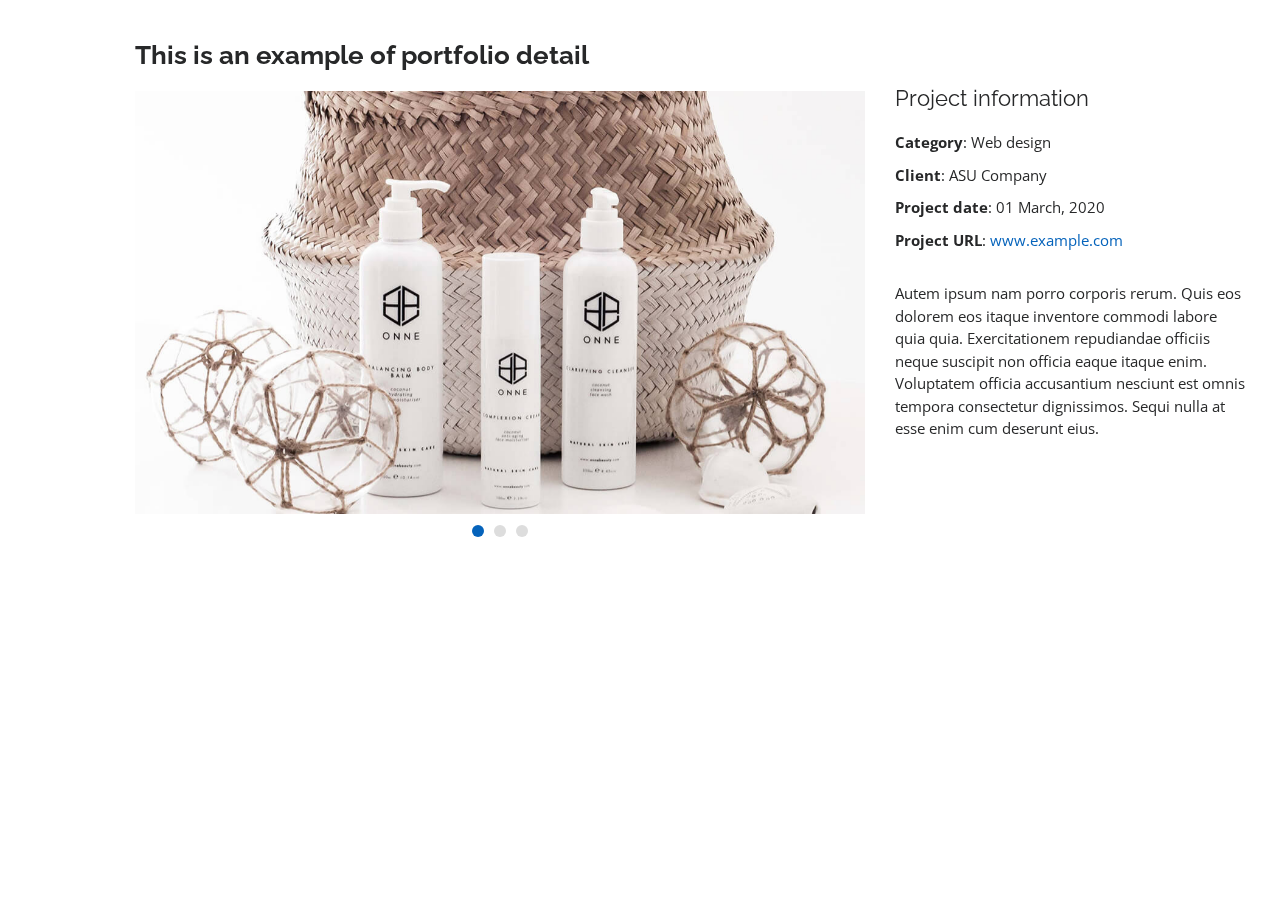
==== portfolio-details.html @ 49fe1ab7 "Add files via upload" ====
<!DOCTYPE html>
<html lang="en">

<head>
  <meta charset="utf-8">
  <meta content="width=device-width, initial-scale=1.0" name="viewport">

  <title>Portfolio Details - Personal Bootstrap Template</title>
  <meta content="" name="descriptison">
  <meta content="" name="keywords">

  <!-- Favicons -->
  <link href="assets/img/favicon.png" rel="icon">
  <link href="assets/img/apple-touch-icon.png" rel="apple-touch-icon">

  <!-- Google Fonts -->
  <link href="https://fonts.googleapis.com/css?family=Open+Sans:300,300i,400,400i,600,600i,700,700i|Raleway:300,300i,400,400i,500,500i,600,600i,700,700i|Poppins:300,300i,400,400i,500,500i,600,600i,700,700i" rel="stylesheet">

  <!-- Vendor CSS Files -->
  <link href="assets/vendor/bootstrap/css/bootstrap.min.css" rel="stylesheet">
  <link href="assets/vendor/icofont/icofont.min.css" rel="stylesheet">
  <link href="assets/vendor/boxicons/css/boxicons.min.css" rel="stylesheet">
  <link href="assets/vendor/venobox/venobox.css" rel="stylesheet">
  <link href="assets/vendor/owl.carousel/assets/owl.carousel.min.css" rel="stylesheet">
  <link href="assets/vendor/aos/aos.css" rel="stylesheet">

  <!-- Template Main CSS File -->
  <link href="assets/css/style.css" rel="stylesheet">
</head>

<body>

  <main id="main">

    <!-- ======= Portfolio Details ======= -->
    <section id="portfolio-details" class="portfolio-details">
      <div class="container" data-aos="fade-up">

        <div class="row">

          <div class="col-lg-8">
            <h2 class="portfolio-title">This is an example of portfolio detail</h2>
            <div class="owl-carousel portfolio-details-carousel">
              <img src="assets/img/portfolio/portfolio-details-1.jpg" class="img-fluid" alt="">
              <img src="assets/img/portfolio/portfolio-details-2.jpg" class="img-fluid" alt="">
              <img src="assets/img/portfolio/portfolio-details-3.jpg" class="img-fluid" alt="">
            </div>
          </div>

          <div class="col-lg-4 portfolio-info">
            <h3>Project information</h3>
            <ul>
              <li><strong>Category</strong>: Web design</li>
              <li><strong>Client</strong>: ASU Company</li>
              <li><strong>Project date</strong>: 01 March, 2020</li>
              <li><strong>Project URL</strong>: <a href="#">www.example.com</a></li>
            </ul>

            <p>
              Autem ipsum nam porro corporis rerum. Quis eos dolorem eos itaque inventore commodi labore quia quia. Exercitationem repudiandae officiis neque suscipit non officia eaque itaque enim. Voluptatem officia accusantium nesciunt est omnis tempora consectetur dignissimos. Sequi nulla at esse enim cum deserunt eius.
            </p>
          </div>

        </div>

      </div>
    </section><!-- End Portfolio Details -->

  </main><!-- End #main -->

  <a href="#" class="back-to-top"><i class="bx bx-up-arrow-alt"></i></a>
  <div id="preloader"></div>

  <!-- Vendor JS Files -->
  <script src="assets/vendor/jquery/jquery.min.js"></script>
  <script src="assets/vendor/bootstrap/js/bootstrap.bundle.min.js"></script>
  <script src="assets/vendor/jquery.easing/jquery.easing.min.js"></script>
  <script src="assets/vendor/php-email-form/validate.js"></script>
  <script src="assets/vendor/waypoints/jquery.waypoints.min.js"></script>
  <script src="assets/vendor/counterup/counterup.min.js"></script>
  <script src="assets/vendor/isotope-layout/isotope.pkgd.min.js"></script>
  <script src="assets/vendor/venobox/venobox.min.js"></script>
  <script src="assets/vendor/owl.carousel/owl.carousel.min.js"></script>
  <script src="assets/vendor/typed.js/typed.min.js"></script>
  <script src="assets/vendor/aos/aos.js"></script>

  <!-- Template Main JS File -->
  <script src="assets/js/main.js"></script>

</body>

</html>
---- assets/vendor/venobox/venobox.css ----
/* ------ venobox.css --------*/
.vbox-overlay *, .vbox-overlay *:before, .vbox-overlay *:after{
    -webkit-backface-visibility: hidden;
    -webkit-box-sizing:border-box;
    -moz-box-sizing:border-box;
    box-sizing:border-box;
}
.vbox-overlay * { 
    -webkit-backface-visibility: visible;
    backface-visibility: visible;
}
.vbox-overlay{
    display: -webkit-flex;
    display: flex;
    -webkit-flex-direction: column;
    flex-direction: column;
    -webkit-justify-content: center;
    justify-content: center;
    -webkit-align-items: center;
    align-items: center;
    position: fixed;
    left: 0;
    top: 0;
    bottom: 0;
    right: 0;
    z-index: 999999;
}

/* ----- navigation ----- */
.vbox-title{
    width: 100%;
    height: 40px;
    float: left;
    text-align: center;
    line-height: 28px;
    font-size: 12px;
    padding: 6px 50px;
    overflow: hidden;
    position: fixed;
    display: none;
    left: 0;
    z-index: 89;
}
.vbox-close{
    cursor: pointer;
    position: fixed;
    top: -1px;
    right: 0;
    width: 50px;
    height: 40px;
    padding: 6px;
    display: block;
    background-position:10px center;
    overflow: hidden;
    font-size: 24px;
    line-height: 1;
    text-align: center;
    z-index: 99;
}
.vbox-left{
    cursor: pointer;
    position: fixed;
    left: 0;
    height: 40px;
    overflow: hidden;
    line-height: 28px;
    font-size: 12px;
    z-index: 99;
    display: flex;
    align-items:center;
}
.vbox-num{
    display: inline-block;
    margin: 6px 0 6px 15px;
}
/* ----- Social share ----- */
.vbox-share{
    line-height: 28px;
    font-size: 12px;
    overflow: hidden;
    position: fixed;
    left: 0;
    z-index: 98;
    display: flex;
    align-items:center;
    justify-content: center;
    width: 100%;
    text-align: center;
}
.vbox-share svg{
    max-height: 28px;
    width: 28px;
    z-index: 10;
    margin-left: 12px;
    margin-top: 6px;
    margin-bottom: 6px;
    vertical-align: middle;
}


/* ----- navigation ARROWS ----- */
.vbox-next, .vbox-prev{
    position: fixed;
    top: 50%;
    margin-top: -15px;
    overflow: hidden;
    cursor: pointer;
    display: block;
    width: 45px;
    height: 45px;
    z-index: 99;
}
.vbox-next span, .vbox-prev span{
    position: relative;
    width: 20px;
    height: 20px;
    border: 2px solid transparent;
    border-top-color: #B6B6B6;
    border-right-color: #B6B6B6;
    text-indent: -100px;
    position: absolute;
    top: 8px;
    display: block;
}
.vbox-prev{
    left: 15px;
}
.vbox-next{
    right: 15px;
}
.vbox-prev span{
    left: 10px;
    -ms-transform: rotate(-135deg);
    -webkit-transform: rotate(-135deg);
    transform: rotate(-135deg);
}
.vbox-next span{
    -ms-transform: rotate(45deg);
    -webkit-transform: rotate(45deg);
    transform: rotate(45deg);
    right: 10px;
}
/* ------- inline window ------ */
.vbox-inline{
    width: 420px;
    height: 315px;
    height: 70vh;
    padding: 10px;
    background: #fff;
    margin: 0 auto;
    overflow: auto;
    text-align: left;
}
/* ------- Video & iFrames window ------ */
.venoframe{
    max-width: 100%;
    width: 100%;
    border: none;
    width: 100%;
    height: 260px;
    height: 70vh;
}
.venoframe.vbvid{
    height: 260px;
}
@media (min-width: 768px) {
    .venoframe, .vbox-inline{
        width: 90%;
        height: 360px;
        height: 70vh;
    }
    .venoframe.vbvid{
        width: 640px;
        height: 360px;
    }
}
@media (min-width: 992px) {
    .venoframe, .vbox-inline{
        max-width: 1200px;
        width: 80%;
        height: 540px;
        height: 70vh;
    }
    .venoframe.vbvid{
        width: 960px;
        height: 540px;
    }
}
/* 
Please do NOT edit this part! 
or at least read this note: http://i.imgur.com/7C0ws9e.gif
*/
.vbox-open{
    overflow: hidden;
}
.vbox-container{
    position: absolute;
    left: 0;
    right: 0;
    top: 0;
    bottom: 0;
    overflow-x: hidden;
    overflow-y: scroll;
    overflow-scrolling: touch;
    -webkit-overflow-scrolling: touch;
    z-index: 20;
    max-height: 100%;

}

.vbox-content{
    text-align: center;
    float: left;
    width: 100%;
    position: relative;
    overflow: hidden;
    padding: 20px 4%;
}
.vbox-container img{
    max-width: 100%;
    height: auto;
}
.vbox-figlio{
    box-shadow: 0 0 12px rgba(0,0,0,0.19), 0 6px 6px rgba(0,0,0,0.23);
    max-width: 100%;
    text-align: initial;
}
img.vbox-figlio{
    -webkit-user-select: none;
-khtml-user-select: none;
-moz-user-select: none;
-o-user-select: none;
user-select: none;
}
.vbox-content.swipe-left{
    margin-left: -200px !important;
}
.vbox-content.swipe-right{
    margin-left: 200px !important;
}
.vbox-animated{
    webkit-transition: margin 300ms ease-out;
    transition: margin 300ms ease-out;
}

/* ---------- preloader ----------
 * SPINKIT 
 * http://tobiasahlin.com/spinkit/
-------------------------------- */
.sk-double-bounce,.sk-rotating-plane{width:40px;height:40px;margin:40px auto}.sk-rotating-plane{background-color:#333;-webkit-animation:sk-rotatePlane 1.2s infinite ease-in-out;animation:sk-rotatePlane 1.2s infinite ease-in-out}@-webkit-keyframes sk-rotatePlane{0%{-webkit-transform:perspective(120px) rotateX(0) rotateY(0);transform:perspective(120px) rotateX(0) rotateY(0)}50%{-webkit-transform:perspective(120px) rotateX(-180.1deg) rotateY(0);transform:perspective(120px) rotateX(-180.1deg) rotateY(0)}100%{-webkit-transform:perspective(120px) rotateX(-180deg) rotateY(-179.9deg);transform:perspective(120px) rotateX(-180deg) rotateY(-179.9deg)}}@keyframes sk-rotatePlane{0%{-webkit-transform:perspective(120px) rotateX(0) rotateY(0);transform:perspective(120px) rotateX(0) rotateY(0)}50%{-webkit-transform:perspective(120px) rotateX(-180.1deg) rotateY(0);transform:perspective(120px) rotateX(-180.1deg) rotateY(0)}100%{-webkit-transform:perspective(120px) rotateX(-180deg) rotateY(-179.9deg);transform:perspective(120px) rotateX(-180deg) rotateY(-179.9deg)}}.sk-double-bounce{position:relative}.sk-double-bounce .sk-child{width:100%;height:100%;border-radius:50%;background-color:#333;opacity:.6;position:absolute;top:0;left:0;-webkit-animation:sk-doubleBounce 2s infinite ease-in-out;animation:sk-doubleBounce 2s infinite ease-in-out}.sk-chasing-dots .sk-child,.sk-spinner-pulse,.sk-three-bounce .sk-child{background-color:#333;border-radius:100%}.sk-double-bounce .sk-double-bounce2{-webkit-animation-delay:-1s;animation-delay:-1s}@-webkit-keyframes sk-doubleBounce{0%,100%{-webkit-transform:scale(0);transform:scale(0)}50%{-webkit-transform:scale(1);transform:scale(1)}}@keyframes sk-doubleBounce{0%,100%{-webkit-transform:scale(0);transform:scale(0)}50%{-webkit-transform:scale(1);transform:scale(1)}}.sk-wave{margin:40px auto;width:50px;height:40px;text-align:center;font-size:10px}.sk-wave .sk-rect{background-color:#333;height:100%;width:6px;display:inline-block;-webkit-animation:sk-waveStretchDelay 1.2s infinite ease-in-out;animation:sk-waveStretchDelay 1.2s infinite ease-in-out}.sk-wave .sk-rect1{-webkit-animation-delay:-1.2s;animation-delay:-1.2s}.sk-wave .sk-rect2{-webkit-animation-delay:-1.1s;animation-delay:-1.1s}.sk-wave .sk-rect3{-webkit-animation-delay:-1s;animation-delay:-1s}.sk-wave .sk-rect4{-webkit-animation-delay:-.9s;animation-delay:-.9s}.sk-wave .sk-rect5{-webkit-animation-delay:-.8s;animation-delay:-.8s}@-webkit-keyframes sk-waveStretchDelay{0%,100%,40%{-webkit-transform:scaleY(.4);transform:scaleY(.4)}20%{-webkit-transform:scaleY(1);transform:scaleY(1)}}@keyframes sk-waveStretchDelay{0%,100%,40%{-webkit-transform:scaleY(.4);transform:scaleY(.4)}20%{-webkit-transform:scaleY(1);transform:scaleY(1)}}.sk-wandering-cubes{margin:40px auto;width:40px;height:40px;position:relative}.sk-wandering-cubes .sk-cube{background-color:#333;width:10px;height:10px;position:absolute;top:0;left:0;-webkit-animation:sk-wanderingCube 1.8s ease-in-out -1.8s infinite both;animation:sk-wanderingCube 1.8s ease-in-out -1.8s infinite both}.sk-chasing-dots,.sk-spinner-pulse{width:40px;height:40px;margin:40px auto}.sk-wandering-cubes .sk-cube2{-webkit-animation-delay:-.9s;animation-delay:-.9s}@-webkit-keyframes sk-wanderingCube{0%{-webkit-transform:rotate(0);transform:rotate(0)}25%{-webkit-transform:translateX(30px) rotate(-90deg) scale(.5);transform:translateX(30px) rotate(-90deg) scale(.5)}50%{-webkit-transform:translateX(30px) translateY(30px) rotate(-179deg);transform:translateX(30px) translateY(30px) rotate(-179deg)}50.1%{-webkit-transform:translateX(30px) translateY(30px) rotate(-180deg);transform:translateX(30px) translateY(30px) rotate(-180deg)}75%{-webkit-transform:translateX(0) translateY(30px) rotate(-270deg) scale(.5);transform:translateX(0) translateY(30px) rotate(-270deg) scale(.5)}100%{-webkit-transform:rotate(-360deg);transform:rotate(-360deg)}}@keyframes sk-wanderingCube{0%{-webkit-transform:rotate(0);transform:rotate(0)}25%{-webkit-transform:translateX(30px) rotate(-90deg) scale(.5);transform:translateX(30px) rotate(-90deg) scale(.5)}50%{-webkit-transform:translateX(30px) translateY(30px) rotate(-179deg);transform:translateX(30px) translateY(30px) rotate(-179deg)}50.1%{-webkit-transform:translateX(30px) translateY(30px) rotate(-180deg);transform:translateX(30px) translateY(30px) rotate(-180deg)}75%{-webkit-transform:translateX(0) translateY(30px) rotate(-270deg) scale(.5);transform:translateX(0) translateY(30px) rotate(-270deg) scale(.5)}100%{-webkit-transform:rotate(-360deg);transform:rotate(-360deg)}}.sk-spinner-pulse{-webkit-animation:sk-pulseScaleOut 1s infinite ease-in-out;animation:sk-pulseScaleOut 1s infinite ease-in-out}@-webkit-keyframes sk-pulseScaleOut{0%{-webkit-transform:scale(0);transform:scale(0)}100%{-webkit-transform:scale(1);transform:scale(1);opacity:0}}@keyframes sk-pulseScaleOut{0%{-webkit-transform:scale(0);transform:scale(0)}100%{-webkit-transform:scale(1);transform:scale(1);opacity:0}}.sk-chasing-dots{position:relative;text-align:center;-webkit-animation:sk-chasingDotsRotate 2s infinite linear;animation:sk-chasingDotsRotate 2s infinite linear}.sk-chasing-dots .sk-child{width:60%;height:60%;display:inline-block;position:absolute;top:0;-webkit-animation:sk-chasingDotsBounce 2s infinite ease-in-out;animation:sk-chasingDotsBounce 2s infinite ease-in-out}.sk-chasing-dots .sk-dot2{top:auto;bottom:0;-webkit-animation-delay:-1s;animation-delay:-1s}@-webkit-keyframes sk-chasingDotsRotate{100%{-webkit-transform:rotate(360deg);transform:rotate(360deg)}}@keyframes sk-chasingDotsRotate{100%{-webkit-transform:rotate(360deg);transform:rotate(360deg)}}@-webkit-keyframes sk-chasingDotsBounce{0%,100%{-webkit-transform:scale(0);transform:scale(0)}50%{-webkit-transform:scale(1);transform:scale(1)}}@keyframes sk-chasingDotsBounce{0%,100%{-webkit-transform:scale(0);transform:scale(0)}50%{-webkit-transform:scale(1);transform:scale(1)}}.sk-three-bounce{margin:40px auto;width:80px;text-align:center}.sk-three-bounce .sk-child{width:20px;height:20px;display:inline-block;-webkit-animation:sk-three-bounce 1.4s ease-in-out 0s infinite both;animation:sk-three-bounce 1.4s ease-in-out 0s infinite both}.sk-circle .sk-child:before,.sk-fading-circle .sk-circle:before{display:block;border-radius:100%;content:'';background-color:#333}.sk-three-bounce .sk-bounce1{-webkit-animation-delay:-.32s;animation-delay:-.32s}.sk-three-bounce .sk-bounce2{-webkit-animation-delay:-.16s;animation-delay:-.16s}@-webkit-keyframes sk-three-bounce{0%,100%,80%{-webkit-transform:scale(0);transform:scale(0)}40%{-webkit-transform:scale(1);transform:scale(1)}}@keyframes sk-three-bounce{0%,100%,80%{-webkit-transform:scale(0);transform:scale(0)}40%{-webkit-transform:scale(1);transform:scale(1)}}.sk-circle{margin:40px auto;width:40px;height:40px;position:relative}.sk-circle .sk-child{width:100%;height:100%;position:absolute;left:0;top:0}.sk-circle .sk-child:before{margin:0 auto;width:15%;height:15%;-webkit-animation:sk-circleBounceDelay 1.2s infinite ease-in-out both;animation:sk-circleBounceDelay 1.2s infinite ease-in-out both}.sk-circle .sk-circle2{-webkit-transform:rotate(30deg);-ms-transform:rotate(30deg);transform:rotate(30deg)}.sk-circle .sk-circle3{-webkit-transform:rotate(60deg);-ms-transform:rotate(60deg);transform:rotate(60deg)}.sk-circle .sk-circle4{-webkit-transform:rotate(90deg);-ms-transform:rotate(90deg);transform:rotate(90deg)}.sk-circle .sk-circle5{-webkit-transform:rotate(120deg);-ms-transform:rotate(120deg);transform:rotate(120deg)}.sk-circle .sk-circle6{-webkit-transform:rotate(150deg);-ms-transform:rotate(150deg);transform:rotate(150deg)}.sk-circle .sk-circle7{-webkit-transform:rotate(180deg);-ms-transform:rotate(180deg);transform:rotate(180deg)}.sk-circle .sk-circle8{-webkit-transform:rotate(210deg);-ms-transform:rotate(210deg);transform:rotate(210deg)}.sk-circle .sk-circle9{-webkit-transform:rotate(240deg);-ms-transform:rotate(240deg);transform:rotate(240deg)}.sk-circle .sk-circle10{-webkit-transform:rotate(270deg);-ms-transform:rotate(270deg);transform:rotate(270deg)}.sk-circle .sk-circle11{-webkit-transform:rotate(300deg);-ms-transform:rotate(300deg);transform:rotate(300deg)}.sk-circle .sk-circle12{-webkit-transform:rotate(330deg);-ms-transform:rotate(330deg);transform:rotate(330deg)}.sk-circle .sk-circle2:before{-webkit-animation-delay:-1.1s;animation-delay:-1.1s}.sk-circle .sk-circle3:before{-webkit-animation-delay:-1s;animation-delay:-1s}.sk-circle .sk-circle4:before{-webkit-animation-delay:-.9s;animation-delay:-.9s}.sk-circle .sk-circle5:before{-webkit-animation-delay:-.8s;animation-delay:-.8s}.sk-circle .sk-circle6:before{-webkit-animation-delay:-.7s;animation-delay:-.7s}.sk-circle .sk-circle7:before{-webkit-animation-delay:-.6s;animation-delay:-.6s}.sk-circle .sk-circle8:before{-webkit-animation-delay:-.5s;animation-delay:-.5s}.sk-circle .sk-circle9:before{-webkit-animation-delay:-.4s;animation-delay:-.4s}.sk-circle .sk-circle10:before{-webkit-animation-delay:-.3s;animation-delay:-.3s}.sk-circle .sk-circle11:before{-webkit-animation-delay:-.2s;animation-delay:-.2s}.sk-circle .sk-circle12:before{-webkit-animation-delay:-.1s;animation-delay:-.1s}@-webkit-keyframes sk-circleBounceDelay{0%,100%,80%{-webkit-transform:scale(0);transform:scale(0)}40%{-webkit-transform:scale(1);transform:scale(1)}}@keyframes sk-circleBounceDelay{0%,100%,80%{-webkit-transform:scale(0);transform:scale(0)}40%{-webkit-transform:scale(1);transform:scale(1)}}.sk-cube-grid{width:40px;height:40px;margin:40px auto}.sk-cube-grid .sk-cube{width:33.33%;height:33.33%;background-color:#333;float:left;-webkit-animation:sk-cubeGridScaleDelay 1.3s infinite ease-in-out;animation:sk-cubeGridScaleDelay 1.3s infinite ease-in-out}.sk-cube-grid .sk-cube1{-webkit-animation-delay:.2s;animation-delay:.2s}.sk-cube-grid .sk-cube2{-webkit-animation-delay:.3s;animation-delay:.3s}.sk-cube-grid .sk-cube3{-webkit-animation-delay:.4s;animation-delay:.4s}.sk-cube-grid .sk-cube4{-webkit-animation-delay:.1s;animation-delay:.1s}.sk-cube-grid .sk-cube5{-webkit-animation-delay:.2s;animation-delay:.2s}.sk-cube-grid .sk-cube6{-webkit-animation-delay:.3s;animation-delay:.3s}.sk-cube-grid .sk-cube7{-webkit-animation-delay:0ms;animation-delay:0ms}.sk-cube-grid .sk-cube8{-webkit-animation-delay:.1s;animation-delay:.1s}.sk-cube-grid .sk-cube9{-webkit-animation-delay:.2s;animation-delay:.2s}@-webkit-keyframes sk-cubeGridScaleDelay{0%,100%,70%{-webkit-transform:scale3D(1,1,1);transform:scale3D(1,1,1)}35%{-webkit-transform:scale3D(0,0,1);transform:scale3D(0,0,1)}}@keyframes sk-cubeGridScaleDelay{0%,100%,70%{-webkit-transform:scale3D(1,1,1);transform:scale3D(1,1,1)}35%{-webkit-transform:scale3D(0,0,1);transform:scale3D(0,0,1)}}.sk-fading-circle{margin:40px auto;width:40px;height:40px;position:relative}.sk-fading-circle .sk-circle{width:100%;height:100%;position:absolute;left:0;top:0}.sk-fading-circle .sk-circle:before{margin:0 auto;width:15%;height:15%;-webkit-animation:sk-circleFadeDelay 1.2s infinite ease-in-out both;animation:sk-circleFadeDelay 1.2s infinite ease-in-out both}.sk-fading-circle .sk-circle2{-webkit-transform:rotate(30deg);-ms-transform:rotate(30deg);transform:rotate(30deg)}.sk-fading-circle .sk-circle3{-webkit-transform:rotate(60deg);-ms-transform:rotate(60deg);transform:rotate(60deg)}.sk-fading-circle .sk-circle4{-webkit-transform:rotate(90deg);-ms-transform:rotate(90deg);transform:rotate(90deg)}.sk-fading-circle .sk-circle5{-webkit-transform:rotate(120deg);-ms-transform:rotate(120deg);transform:rotate(120deg)}.sk-fading-circle .sk-circle6{-webkit-transform:rotate(150deg);-ms-transform:rotate(150deg);transform:rotate(150deg)}.sk-fading-circle .sk-circle7{-webkit-transform:rotate(180deg);-ms-transform:rotate(180deg);transform:rotate(180deg)}.sk-fading-circle .sk-circle8{-webkit-transform:rotate(210deg);-ms-transform:rotate(210deg);transform:rotate(210deg)}.sk-fading-circle .sk-circle9{-webkit-transform:rotate(240deg);-ms-transform:rotate(240deg);transform:rotate(240deg)}.sk-fading-circle .sk-circle10{-webkit-transform:rotate(270deg);-ms-transform:rotate(270deg);transform:rotate(270deg)}.sk-fading-circle .sk-circle11{-webkit-transform:rotate(300deg);-ms-transform:rotate(300deg);transform:rotate(300deg)}.sk-fading-circle .sk-circle12{-webkit-transform:rotate(330deg);-ms-transform:rotate(330deg);transform:rotate(330deg)}.sk-fading-circle .sk-circle2:before{-webkit-animation-delay:-1.1s;animation-delay:-1.1s}.sk-fading-circle .sk-circle3:before{-webkit-animation-delay:-1s;animation-delay:-1s}.sk-fading-circle .sk-circle4:before{-webkit-animation-delay:-.9s;animation-delay:-.9s}.sk-fading-circle .sk-circle5:before{-webkit-animation-delay:-.8s;animation-delay:-.8s}.sk-fading-circle .sk-circle6:before{-webkit-animation-delay:-.7s;animation-delay:-.7s}.sk-fading-circle .sk-circle7:before{-webkit-animation-delay:-.6s;animation-delay:-.6s}.sk-fading-circle .sk-circle8:before{-webkit-animation-delay:-.5s;animation-delay:-.5s}.sk-fading-circle .sk-circle9:before{-webkit-animation-delay:-.4s;animation-delay:-.4s}.sk-fading-circle .sk-circle10:before{-webkit-animation-delay:-.3s;animation-delay:-.3s}.sk-fading-circle .sk-circle11:before{-webkit-animation-delay:-.2s;animation-delay:-.2s}.sk-fading-circle .sk-circle12:before{-webkit-animation-delay:-.1s;animation-delay:-.1s}@-webkit-keyframes sk-circleFadeDelay{0%,100%,39%{opacity:0}40%{opacity:1}}@keyframes sk-circleFadeDelay{0%,100%,39%{opacity:0}40%{opacity:1}}.sk-folding-cube{margin:40px auto;width:40px;height:40px;position:relative;-webkit-transform:rotateZ(45deg);transform:rotateZ(45deg)}.sk-folding-cube .sk-cube{float:left;width:50%;height:50%;position:relative;-webkit-transform:scale(1.1);-ms-transform:scale(1.1);transform:scale(1.1)}.sk-folding-cube .sk-cube:before{content:'';position:absolute;top:0;left:0;width:100%;height:100%;background-color:#333;-webkit-animation:sk-foldCubeAngle 2.4s infinite linear both;animation:sk-foldCubeAngle 2.4s infinite linear both;-webkit-transform-origin:100% 100%;-ms-transform-origin:100% 100%;transform-origin:100% 100%}.sk-folding-cube .sk-cube2{-webkit-transform:scale(1.1) rotateZ(90deg);transform:scale(1.1) rotateZ(90deg)}.sk-folding-cube .sk-cube3{-webkit-transform:scale(1.1) rotateZ(180deg);transform:scale(1.1) rotateZ(180deg)}.sk-folding-cube .sk-cube4{-webkit-transform:scale(1.1) rotateZ(270deg);transform:scale(1.1) rotateZ(270deg)}.sk-folding-cube .sk-cube2:before{-webkit-animation-delay:.3s;animation-delay:.3s}.sk-folding-cube .sk-cube3:before{-webkit-animation-delay:.6s;animation-delay:.6s}.sk-folding-cube .sk-cube4:before{-webkit-animation-delay:.9s;animation-delay:.9s}@-webkit-keyframes sk-foldCubeAngle{0%,10%{-webkit-transform:perspective(140px) rotateX(-180deg);transform:perspective(140px) rotateX(-180deg);opacity:0}25%,75%{-webkit-transform:perspective(140px) rotateX(0);transform:perspective(140px) rotateX(0);opacity:1}100%,90%{-webkit-transform:perspective(140px) rotateY(180deg);transform:perspective(140px) rotateY(180deg);opacity:0}}@keyframes sk-foldCubeAngle{0%,10%{-webkit-transform:perspective(140px) rotateX(-180deg);transform:perspective(140px) rotateX(-180deg);opacity:0}25%,75%{-webkit-transform:perspective(140px) rotateX(0);transform:perspective(140px) rotateX(0);opacity:1}100%,90%{-webkit-transform:perspective(140px) rotateY(180deg);transform:perspective(140px) rotateY(180deg);opacity:0}}
---- assets/css/style.css ----
body {
  font-family: "Open Sans", sans-serif;
  color: #272829;
}

a {
  color: #0563bb;
}

a:hover {
  color: #067ded;
  text-decoration: none;
}

h1, h2, h3, h4, h5, h6 {
  font-family: "Raleway", sans-serif;
}

/*--------------------------------------------------------------
# Back to top button
--------------------------------------------------------------*/
.back-to-top {
  position: fixed;
  display: none;
  width: 40px;
  height: 40px;
  border-radius: 50px;
  right: 15px;
  bottom: 15px;
  background: #0563bb;
  color: #fff;
  transition: display 0.5s ease-in-out;
  z-index: 99999;
}

.back-to-top i {
  font-size: 24px;
  position: absolute;
  top: 7px;
  left: 8px;
}

.back-to-top:hover {
  color: #fff;
  background: #0678e3;
  transition: background 0.2s ease-in-out;
}

/*--------------------------------------------------------------
# Preloader
--------------------------------------------------------------*/
#preloader {
  position: fixed;
  top: 0;
  left: 0;
  right: 0;
  bottom: 0;
  z-index: 9999;
  overflow: hidden;
  background: #fff;
}

#preloader:before {
  content: "";
  position: fixed;
  top: calc(50% - 30px);
  left: calc(50% - 30px);
  border: 6px solid #0563bb;
  border-top-color: #fff;
  border-bottom-color: #fff;
  border-radius: 50%;
  width: 60px;
  height: 60px;
  -webkit-animation: animate-preloader 1s linear infinite;
  animation: animate-preloader 1s linear infinite;
}

@-webkit-keyframes animate-preloader {
  0% {
    transform: rotate(0deg);
  }
  100% {
    transform: rotate(360deg);
  }
}

@keyframes animate-preloader {
  0% {
    transform: rotate(0deg);
  }
  100% {
    transform: rotate(360deg);
  }
}

/*--------------------------------------------------------------
# Disable aos animation delay on mobile devices
--------------------------------------------------------------*/
@media screen and (max-width: 768px) {
  [data-aos-delay] {
    transition-delay: 0 !important;
  }
}

/*--------------------------------------------------------------
# Header
--------------------------------------------------------------*/
#header {
  position: fixed;
  top: 0;
  left: 0;
  bottom: 0;
  z-index: 9997;
  transition: all 0.5s;
  padding: 15px;
  overflow-y: auto;
}

@media (max-width: 992px) {
  #header {
    width: 300px;
    background: #fff;
    border-right: 1px solid #e6e9ec;
    left: -300px;
  }
}

@media (min-width: 992px) {
  #main {
    margin-left: 100px;
  }
}

/*--------------------------------------------------------------
# Navigation Menu
--------------------------------------------------------------*/
/* Desktop Navigation */
.nav-menu * {
  margin: 0;
  padding: 0;
  list-style: none;
}

.nav-menu > ul > li {
  position: relative;
  white-space: nowrap;
}

.nav-menu a {
  display: flex;
  align-items: center;
  color: #45505b;
  padding: 10px 18px;
  margin-bottom: 8px;
  transition: 0.3s;
  font-size: 15px;
  border-radius: 50px;
  background: #f2f3f5;
  height: 56px;
  width: 100%;
  overflow: hidden;
  transition: 0.3s;
}

.nav-menu a i {
  font-size: 20px;
}

.nav-menu a span {
  padding: 0 5px 0 7px;
  color: #45505b;
}

@media (min-width: 992px) {
  .nav-menu a {
    width: 56px;
  }
  .nav-menu a span {
    display: none;
    color: #fff;
  }
}

.nav-menu a:hover, .nav-menu .active > a, .nav-menu li:hover > a {
  color: #fff;
  background: #0563bb;
}

.nav-menu a:hover span, .nav-menu .active > a span, .nav-menu li:hover > a span {
  color: #fff;
}

.nav-menu a:hover, .nav-menu li:hover > a {
  width: 100%;
  color: #fff;
}

.nav-menu a:hover span, .nav-menu li:hover > a span {
  display: block;
}

/* Mobile Navigation */
.mobile-nav-toggle {
  position: fixed;
  right: 15px;
  top: 15px;
  z-index: 9998;
  border: 0;
  background: none;
  font-size: 24px;
  transition: all 0.4s;
  outline: none !important;
  line-height: 1;
  cursor: pointer;
  text-align: right;
}

.mobile-nav-toggle i {
  color: #45505b;
}

.mobile-nav-active {
  overflow: hidden;
}

.mobile-nav-active #header {
  left: 0;
}

.mobile-nav-active .mobile-nav-toggle i {
  color: #0563bb;
}

/*--------------------------------------------------------------
# Hero Section
--------------------------------------------------------------*/
#hero {
  width: 100%;
  height: 100vh;
  background: url("../img/hero-bg.jpg") top right no-repeat;
  background-size: cover;
  position: relative;
}

@media (min-width: 992px) {
  #hero {
    padding-left: 160px;
  }
}

#hero:before {
  content: "";
  background: rgba(255, 255, 255, 0.8);
  position: absolute;
  bottom: 0;
  top: 0;
  left: 0;
  right: 0;
}

#hero h1 {
  margin: 0;
  font-size: 64px;
  font-weight: 700;
  line-height: 56px;
  color: #45505b;
}

#hero p {
  color: #45505b;
  margin: 15px 0 0 0;
  font-size: 26px;
  font-family: "Poppins", sans-serif;
}

#hero p span {
  color: #0563bb;
  letter-spacing: 1px;
}

#hero .social-links {
  margin-top: 30px;
}

#hero .social-links a {
  font-size: 24px;
  display: inline-block;
  color: #45505b;
  line-height: 1;
  margin-right: 20px;
  transition: 0.3s;
}

#hero .social-links a:hover {
  color: #0563bb;
}

@media (max-width: 992px) {
  #hero {
    text-align: center;
  }
  #hero h1 {
    font-size: 32px;
    line-height: 36px;
  }
  #hero p {
    margin-top: 10px;
    font-size: 20px;
    line-height: 24px;
  }
}

/*--------------------------------------------------------------
# Sections General
--------------------------------------------------------------*/
section {
  padding: 60px 0;
  overflow: hidden;
}

.section-title {
  text-align: center;
  padding-bottom: 30px;
}

.section-title h2 {
  font-size: 32px;
  font-weight: bold;
  text-transform: uppercase;
  margin-bottom: 20px;
  padding-bottom: 20px;
  position: relative;
  color: #45505b;
}

.section-title h2::before {
  content: '';
  position: absolute;
  display: block;
  width: 120px;
  height: 1px;
  background: #ddd;
  bottom: 1px;
  left: calc(50% - 60px);
}

.section-title h2::after {
  content: '';
  position: absolute;
  display: block;
  width: 40px;
  height: 3px;
  background: #0563bb;
  bottom: 0;
  left: calc(50% - 20px);
}

.section-title p {
  margin-bottom: 0;
}

/*--------------------------------------------------------------
# About
--------------------------------------------------------------*/
.about .content h3 {
  font-weight: 700;
  font-size: 26px;
  color: #728394;
}

.about .content ul {
  list-style: none;
  padding: 0;
}

.about .content ul li {
  padding-bottom: 10px;
}

.about .content ul i {
  font-size: 20px;
  padding-right: 2px;
  color: #0563bb;
}

.about .content p:last-child {
  margin-bottom: 0;
}

/*--------------------------------------------------------------
# Facts
--------------------------------------------------------------*/
.facts .count-box {
  padding: 30px 30px 25px 30px;
  margin-top: 30px;
  width: 100%;
  position: relative;
  text-align: center;
  background: #fff;
}

.facts .count-box i {
  position: absolute;
  top: -25px;
  left: 50%;
  transform: translateX(-50%);
  font-size: 24px;
  background: #0563bb;
  padding: 12px;
  color: #fff;
  border-radius: 50px;
}

.facts .count-box span {
  font-size: 36px;
  display: block;
  font-weight: 600;
  color: #011426;
}

.facts .count-box p {
  padding: 0;
  margin: 0;
  font-family: "Raleway", sans-serif;
  font-size: 14px;
}

/*--------------------------------------------------------------
# Akills
--------------------------------------------------------------*/
.skills .progress {
  height: 50px;
  display: block;
  background: none;
}

.skills .progress .skill {
  padding: 10px 0;
  margin: 0 0 6px 0;
  text-transform: uppercase;
  display: block;
  font-weight: 600;
  font-family: "Poppins", sans-serif;
  color: #45505b;
}

.skills .progress .skill .val {
  float: right;
  font-style: normal;
}

.skills .progress-bar-wrap {
  background: #f2f3f5;
}

.skills .progress-bar {
  width: 1px;
  height: 10px;
  transition: .9s;
  background-color: #0563bb;
}

/*--------------------------------------------------------------
# Resume
--------------------------------------------------------------*/
.resume .resume-title {
  font-size: 26px;
  font-weight: 700;
  margin-top: 20px;
  margin-bottom: 20px;
  color: #45505b;
}

.resume .resume-item {
  padding: 0 0 20px 20px;
  margin-top: -2px;
  border-left: 2px solid #0563bb;
  position: relative;
}

.resume .resume-item h4 {
  line-height: 18px;
  font-size: 18px;
  font-weight: 600;
  text-transform: uppercase;
  font-family: "Poppins", sans-serif;
  color: #0563bb;
  margin-bottom: 10px;
}

.resume .resume-item h5 {
  font-size: 16px;
  background: #f7f8f9;
  padding: 5px 15px;
  display: inline-block;
  font-weight: 600;
  margin-bottom: 10px;
}

.resume .resume-item ul {
  padding-left: 20px;
}

.resume .resume-item ul li {
  padding-bottom: 10px;
}

.resume .resume-item:last-child {
  padding-bottom: 0;
}

.resume .resume-item::before {
  content: "";
  position: absolute;
  width: 16px;
  height: 16px;
  border-radius: 50px;
  left: -9px;
  top: 0;
  background: #fff;
  border: 2px solid #0563bb;
}

/*--------------------------------------------------------------
# Portfolio
--------------------------------------------------------------*/
.portfolio .portfolio-item {
  margin-bottom: 30px;
}

.portfolio #portfolio-flters {
  padding: 0;
  margin: 0 auto 25px auto;
  list-style: none;
  text-align: center;
  background: #fff;
  border-radius: 50px;
  padding: 2px 15px;
}

.portfolio #portfolio-flters li {
  cursor: pointer;
  display: inline-block;
  padding: 10px 15px;
  font-size: 14px;
  font-weight: 600;
  line-height: 1;
  text-transform: uppercase;
  color: #272829;
  margin-bottom: 5px;
  transition: all 0.3s ease-in-out;
}

.portfolio #portfolio-flters li:hover, .portfolio #portfolio-flters li.filter-active {
  color: #0563bb;
}

.portfolio #portfolio-flters li:last-child {
  margin-right: 0;
}

.portfolio .portfolio-wrap {
  transition: 0.3s;
  position: relative;
  overflow: hidden;
  z-index: 1;
  background: rgba(69, 80, 91, 0.8);
}

.portfolio .portfolio-wrap::before {
  content: "";
  background: rgba(255, 255, 255, 0.7);
  position: absolute;
  left: 30px;
  right: 30px;
  top: 30px;
  bottom: 30px;
  transition: all ease-in-out 0.3s;
  z-index: 2;
  opacity: 0;
}

.portfolio .portfolio-wrap .portfolio-info {
  opacity: 0;
  position: absolute;
  top: 0;
  left: 0;
  right: 0;
  bottom: 0;
  text-align: center;
  z-index: 3;
  transition: all ease-in-out 0.3s;
  display: flex;
  flex-direction: column;
  justify-content: center;
  align-items: center;
}

.portfolio .portfolio-wrap .portfolio-info::before {
  display: block;
  content: "";
  width: 48px;
  height: 48px;
  position: absolute;
  top: 35px;
  left: 35px;
  border-top: 3px solid #d7dce1;
  border-left: 3px solid #d7dce1;
  transition: all 0.5s ease 0s;
  z-index: 9994;
}

.portfolio .portfolio-wrap .portfolio-info::after {
  display: block;
  content: "";
  width: 48px;
  height: 48px;
  position: absolute;
  bottom: 35px;
  right: 35px;
  border-bottom: 3px solid #d7dce1;
  border-right: 3px solid #d7dce1;
  transition: all 0.5s ease 0s;
  z-index: 9994;
}

.portfolio .portfolio-wrap .portfolio-info h4 {
  font-size: 20px;
  color: #45505b;
  font-weight: 600;
}

.portfolio .portfolio-wrap .portfolio-info p {
  color: #45505b;
  font-size: 14px;
  text-transform: uppercase;
  padding: 0;
  margin: 0;
}

.portfolio .portfolio-wrap .portfolio-links {
  text-align: center;
  z-index: 4;
}

.portfolio .portfolio-wrap .portfolio-links a {
  color: #45505b;
  margin: 0 2px;
  font-size: 28px;
  display: inline-block;
  transition: 0.3s;
}

.portfolio .portfolio-wrap .portfolio-links a:hover {
  color: #148af9;
}

.portfolio .portfolio-wrap:hover::before {
  top: 0;
  left: 0;
  right: 0;
  bottom: 0;
  opacity: 1;
}

.portfolio .portfolio-wrap:hover .portfolio-info {
  opacity: 1;
}

.portfolio .portfolio-wrap:hover .portfolio-info::before {
  top: 15px;
  left: 15px;
}

.portfolio .portfolio-wrap:hover .portfolio-info::after {
  bottom: 15px;
  right: 15px;
}

/*--------------------------------------------------------------
# Services
--------------------------------------------------------------*/
.services .icon-box {
  text-align: center;
  padding: 70px 20px 80px 20px;
  transition: all ease-in-out 0.3s;
  background: #fff;
  box-shadow: 0px 5px 90px 0px rgba(110, 123, 131, 0.05);
}

.services .icon-box .icon {
  margin: 0 auto;
  width: 100px;
  height: 100px;
  display: flex;
  align-items: center;
  justify-content: center;
  transition: ease-in-out 0.3s;
  position: relative;
}

.services .icon-box .icon i {
  font-size: 36px;
  transition: 0.5s;
  position: relative;
}

.services .icon-box .icon svg {
  position: absolute;
  top: 0;
  left: 0;
}

.services .icon-box .icon svg path {
  transition: 0.5s;
  fill: #f5f5f5;
}

.services .icon-box h4 {
  font-weight: 600;
  margin: 10px 0 15px 0;
  font-size: 22px;
}

.services .icon-box h4 a {
  color: #45505b;
  transition: ease-in-out 0.3s;
}

.services .icon-box p {
  line-height: 24px;
  font-size: 14px;
  margin-bottom: 0;
}

.services .icon-box:hover {
  border-color: #fff;
  box-shadow: 0px 0 35px 0 rgba(0, 0, 0, 0.08);
}

.services .iconbox-blue i {
  color: #47aeff;
}

.services .iconbox-blue:hover .icon i {
  color: #fff;
}

.services .iconbox-blue:hover .icon path {
  fill: #47aeff;
}

.services .iconbox-orange i {
  color: #ffa76e;
}

.services .iconbox-orange:hover .icon i {
  color: #fff;
}

.services .iconbox-orange:hover .icon path {
  fill: #ffa76e;
}

.services .iconbox-pink i {
  color: #e80368;
}

.services .iconbox-pink:hover .icon i {
  color: #fff;
}

.services .iconbox-pink:hover .icon path {
  fill: #e80368;
}

.services .iconbox-yellow i {
  color: #ffbb2c;
}

.services .iconbox-yellow:hover .icon i {
  color: #fff;
}

.services .iconbox-yellow:hover .icon path {
  fill: #ffbb2c;
}

.services .iconbox-red i {
  color: #ff5828;
}

.services .iconbox-red:hover .icon i {
  color: #fff;
}

.services .iconbox-red:hover .icon path {
  fill: #ff5828;
}

.services .iconbox-teal i {
  color: #11dbcf;
}

.services .iconbox-teal:hover .icon i {
  color: #fff;
}

.services .iconbox-teal:hover .icon path {
  fill: #11dbcf;
}

/*--------------------------------------------------------------
# Testimonials
--------------------------------------------------------------*/
.testimonials .section-header {
  margin-bottom: 40px;
}

.testimonials .testimonial-item {
  text-align: center;
}

.testimonials .testimonial-item .testimonial-img {
  width: 120px;
  border-radius: 50%;
  border: 4px solid #fff;
  margin: 0 auto;
}

.testimonials .testimonial-item h3 {
  font-size: 20px;
  font-weight: bold;
  margin: 10px 0 5px 0;
  color: #111;
}

.testimonials .testimonial-item h4 {
  font-size: 14px;
  color: #999;
  margin: 0 0 15px 0;
}

.testimonials .testimonial-item .quote-icon-left, .testimonials .testimonial-item .quote-icon-right {
  color: #90c8fc;
  font-size: 26px;
}

.testimonials .testimonial-item .quote-icon-left {
  display: inline-block;
  left: -5px;
  position: relative;
}

.testimonials .testimonial-item .quote-icon-right {
  display: inline-block;
  right: -5px;
  position: relative;
  top: 10px;
}

.testimonials .testimonial-item p {
  font-style: italic;
  margin: 0 auto 15px auto;
}

.testimonials .owl-nav, .testimonials .owl-dots {
  margin-top: 5px;
  text-align: center;
}

.testimonials .owl-dot {
  display: inline-block;
  margin: 0 5px;
  width: 12px;
  height: 12px;
  border-radius: 50%;
  background-color: #ddd !important;
}

.testimonials .owl-dot.active {
  background-color: #0563bb !important;
}

@media (min-width: 992px) {
  .testimonials .testimonial-item p {
    width: 80%;
  }
}

/*--------------------------------------------------------------
# Contact
--------------------------------------------------------------*/
.contact .info {
  width: 100%;
  background: #fff;
}

.contact .info i {
  font-size: 20px;
  color: #0563bb;
  float: left;
  width: 44px;
  height: 44px;
  background: #eef7ff;
  display: flex;
  justify-content: center;
  align-items: center;
  border-radius: 50px;
  transition: all 0.3s ease-in-out;
}

.contact .info h4 {
  padding: 0 0 0 60px;
  font-size: 22px;
  font-weight: 600;
  margin-bottom: 5px;
  color: #45505b;
}

.contact .info p {
  padding: 0 0 0 60px;
  margin-bottom: 0;
  font-size: 14px;
  color: #728394;
}

.contact .info .email, .contact .info .phone {
  margin-top: 40px;
}

.contact .info .email:hover i, .contact .info .address:hover i, .contact .info .phone:hover i {
  background: #0563bb;
  color: #fff;
}

.contact .php-email-form {
  width: 100%;
  background: #fff;
}

.contact .php-email-form .form-group {
  padding-bottom: 8px;
}

.contact .php-email-form .validate {
  display: none;
  color: red;
  margin: 0 0 15px 0;
  font-weight: 400;
  font-size: 13px;
}

.contact .php-email-form .error-message {
  display: none;
  color: #fff;
  background: #ed3c0d;
  text-align: left;
  padding: 15px;
  font-weight: 600;
}

.contact .php-email-form .error-message br + br {
  margin-top: 25px;
}

.contact .php-email-form .sent-message {
  display: none;
  color: #fff;
  background: #18d26e;
  text-align: center;
  padding: 15px;
  font-weight: 600;
}

.contact .php-email-form .loading {
  display: none;
  background: #fff;
  text-align: center;
  padding: 15px;
}

.contact .php-email-form .loading:before {
  content: "";
  display: inline-block;
  border-radius: 50%;
  width: 24px;
  height: 24px;
  margin: 0 10px -6px 0;
  border: 3px solid #18d26e;
  border-top-color: #eee;
  -webkit-animation: animate-loading 1s linear infinite;
  animation: animate-loading 1s linear infinite;
}

.contact .php-email-form input, .contact .php-email-form textarea {
  border-radius: 4px;
  box-shadow: none;
  font-size: 14px;
}

.contact .php-email-form input {
  height: 44px;
}

.contact .php-email-form textarea {
  padding: 10px 12px;
}

.contact .php-email-form button[type="submit"] {
  background: #0563bb;
  border: 0;
  padding: 10px 35px;
  color: #fff;
  transition: 0.4s;
  border-radius: 50px;
}

.contact .php-email-form button[type="submit"]:hover {
  background: #0678e3;
}

@-webkit-keyframes animate-loading {
  0% {
    transform: rotate(0deg);
  }
  100% {
    transform: rotate(360deg);
  }
}

@keyframes animate-loading {
  0% {
    transform: rotate(0deg);
  }
  100% {
    transform: rotate(360deg);
  }
}

/*--------------------------------------------------------------
# Portfolio Details
--------------------------------------------------------------*/
.portfolio-details {
  padding: 40px 0;
}

.portfolio-details .portfolio-title {
  font-size: 26px;
  font-weight: 700;
  margin-bottom: 20px;
}

.portfolio-details .portfolio-details-carousel .owl-nav, .portfolio-details .portfolio-details-carousel .owl-dots {
  margin-top: 5px;
  text-align: center;
}

.portfolio-details .portfolio-details-carousel .owl-dot {
  display: inline-block;
  margin: 0 5px;
  width: 12px;
  height: 12px;
  border-radius: 50%;
  background-color: #ddd !important;
}

.portfolio-details .portfolio-details-carousel .owl-dot.active {
  background-color: #0563bb !important;
}

.portfolio-details .portfolio-info {
  padding-top: 45px;
}

.portfolio-details .portfolio-info h3 {
  font-size: 22px;
  font-weight: 400;
  margin-bottom: 20px;
}

.portfolio-details .portfolio-info ul {
  list-style: none;
  padding: 0;
  font-size: 15px;
}

.portfolio-details .portfolio-info ul li + li {
  margin-top: 10px;
}

.portfolio-details .portfolio-info p {
  font-size: 15px;
  padding: 15px 0 0 0;
}

@media (max-width: 992px) {
  .portfolio-details .portfolio-info {
    padding-top: 20px;
  }
}

/*--------------------------------------------------------------
# Footer
--------------------------------------------------------------*/
#footer {
  background: #f7f8f9;
  color: #45505b;
  font-size: 14px;
  text-align: center;
  padding: 30px 0;
}

#footer h3 {
  font-size: 36px;
  font-weight: 700;
  position: relative;
  font-family: "Poppins", sans-serif;
  padding: 0;
  margin: 0 0 15px 0;
}

#footer p {
  font-size: 15;
  font-style: italic;
  padding: 0;
  margin: 0 0 40px 0;
}

#footer .social-links {
  margin: 0 0 40px 0;
}

#footer .social-links a {
  font-size: 18px;
  display: inline-block;
  background: #0563bb;
  color: #fff;
  line-height: 1;
  padding: 8px 0;
  margin-right: 4px;
  border-radius: 50%;
  text-align: center;
  width: 36px;
  height: 36px;
  transition: 0.3s;
}

#footer .social-links a:hover {
  background: #0678e3;
  color: #fff;
  text-decoration: none;
}

#footer .copyright {
  margin: 0 0 5px 0;
}

#footer .credits {
  font-size: 13px;
}
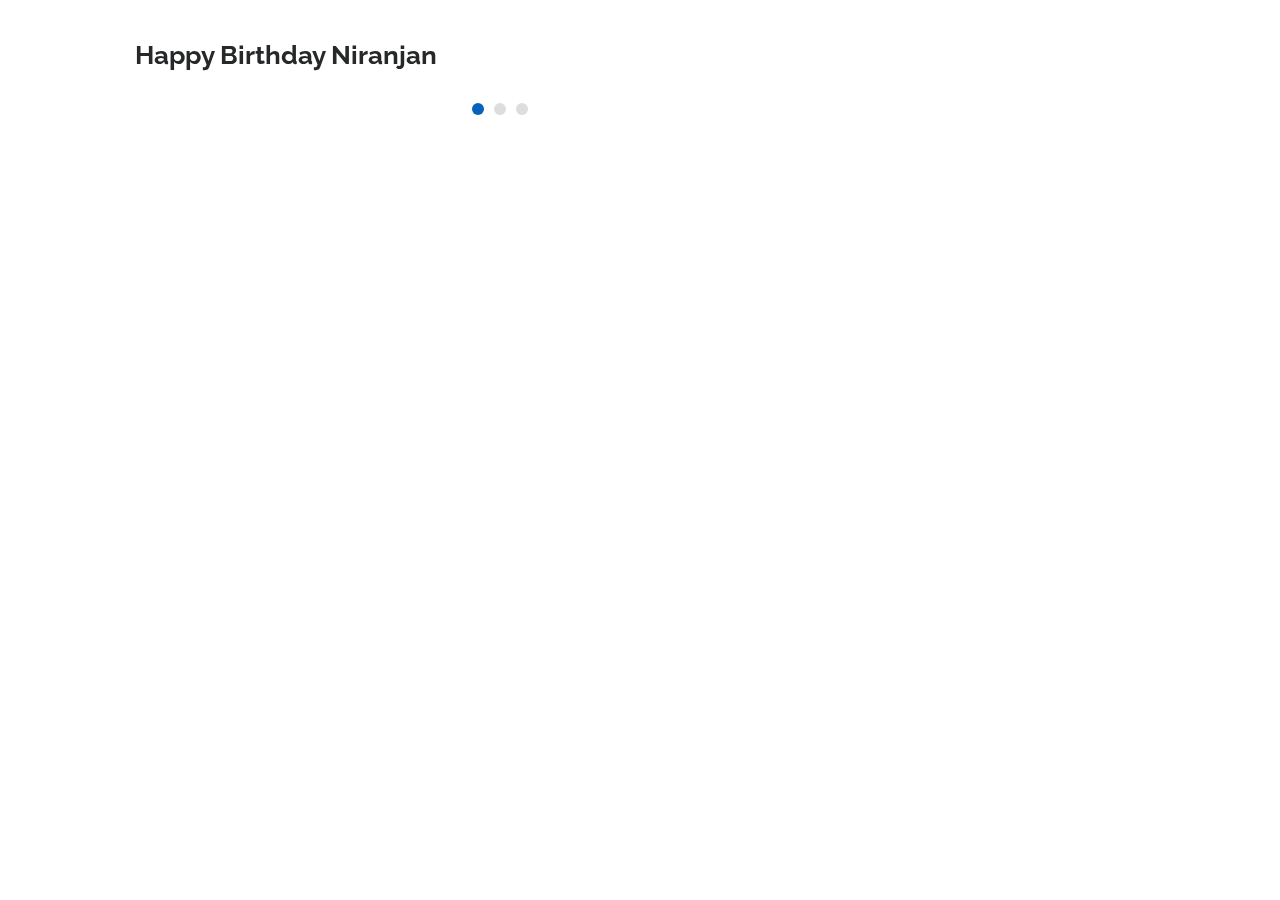
==== commit b7c1f7b5: "Add files via upload" ====
--- a/portfolio-details.html
+++ b/portfolio-details.html
@@ -5,7 +5,7 @@
   <meta charset="utf-8">
   <meta content="width=device-width, initial-scale=1.0" name="viewport">
 
-  <title>Portfolio Details - Personal Bootstrap Template</title>
+  <title>Gallary Valute - Niranjans</title>
   <meta content="" name="descriptison">
   <meta content="" name="keywords">
 
@@ -39,29 +39,12 @@
         <div class="row">
 
           <div class="col-lg-8">
-            <h2 class="portfolio-title">This is an example of portfolio detail</h2>
+            <h2 class="portfolio-title">Happy Birthday Niranjan</h2>
             <div class="owl-carousel portfolio-details-carousel">
-              <img src="assets/img/portfolio/portfolio-details-1.jpg" class="img-fluid" alt="">
-              <img src="assets/img/portfolio/portfolio-details-2.jpg" class="img-fluid" alt="">
-              <img src="assets/img/portfolio/portfolio-details-3.jpg" class="img-fluid" alt="">
+              <img src="assets/img/portfolio/p10.jpeg" class="img-fluid" alt="">
+              <img src="assets/img/portfolio/p11.jpeg" class="img-fluid" alt="">
+              <img src="assets/img/portfolio/p12.jpeg" class="img-fluid" alt="">
             </div>
-          </div>
-
-          <div class="col-lg-4 portfolio-info">
-            <h3>Project information</h3>
-            <ul>
-              <li><strong>Category</strong>: Web design</li>
-              <li><strong>Client</strong>: ASU Company</li>
-              <li><strong>Project date</strong>: 01 March, 2020</li>
-              <li><strong>Project URL</strong>: <a href="#">www.example.com</a></li>
-            </ul>
-
-            <p>
-              Autem ipsum nam porro corporis rerum. Quis eos dolorem eos itaque inventore commodi labore quia quia. Exercitationem repudiandae officiis neque suscipit non officia eaque itaque enim. Voluptatem officia accusantium nesciunt est omnis tempora consectetur dignissimos. Sequi nulla at esse enim cum deserunt eius.
-            </p>
-          </div>
-
-        </div>
 
       </div>
     </section><!-- End Portfolio Details -->
